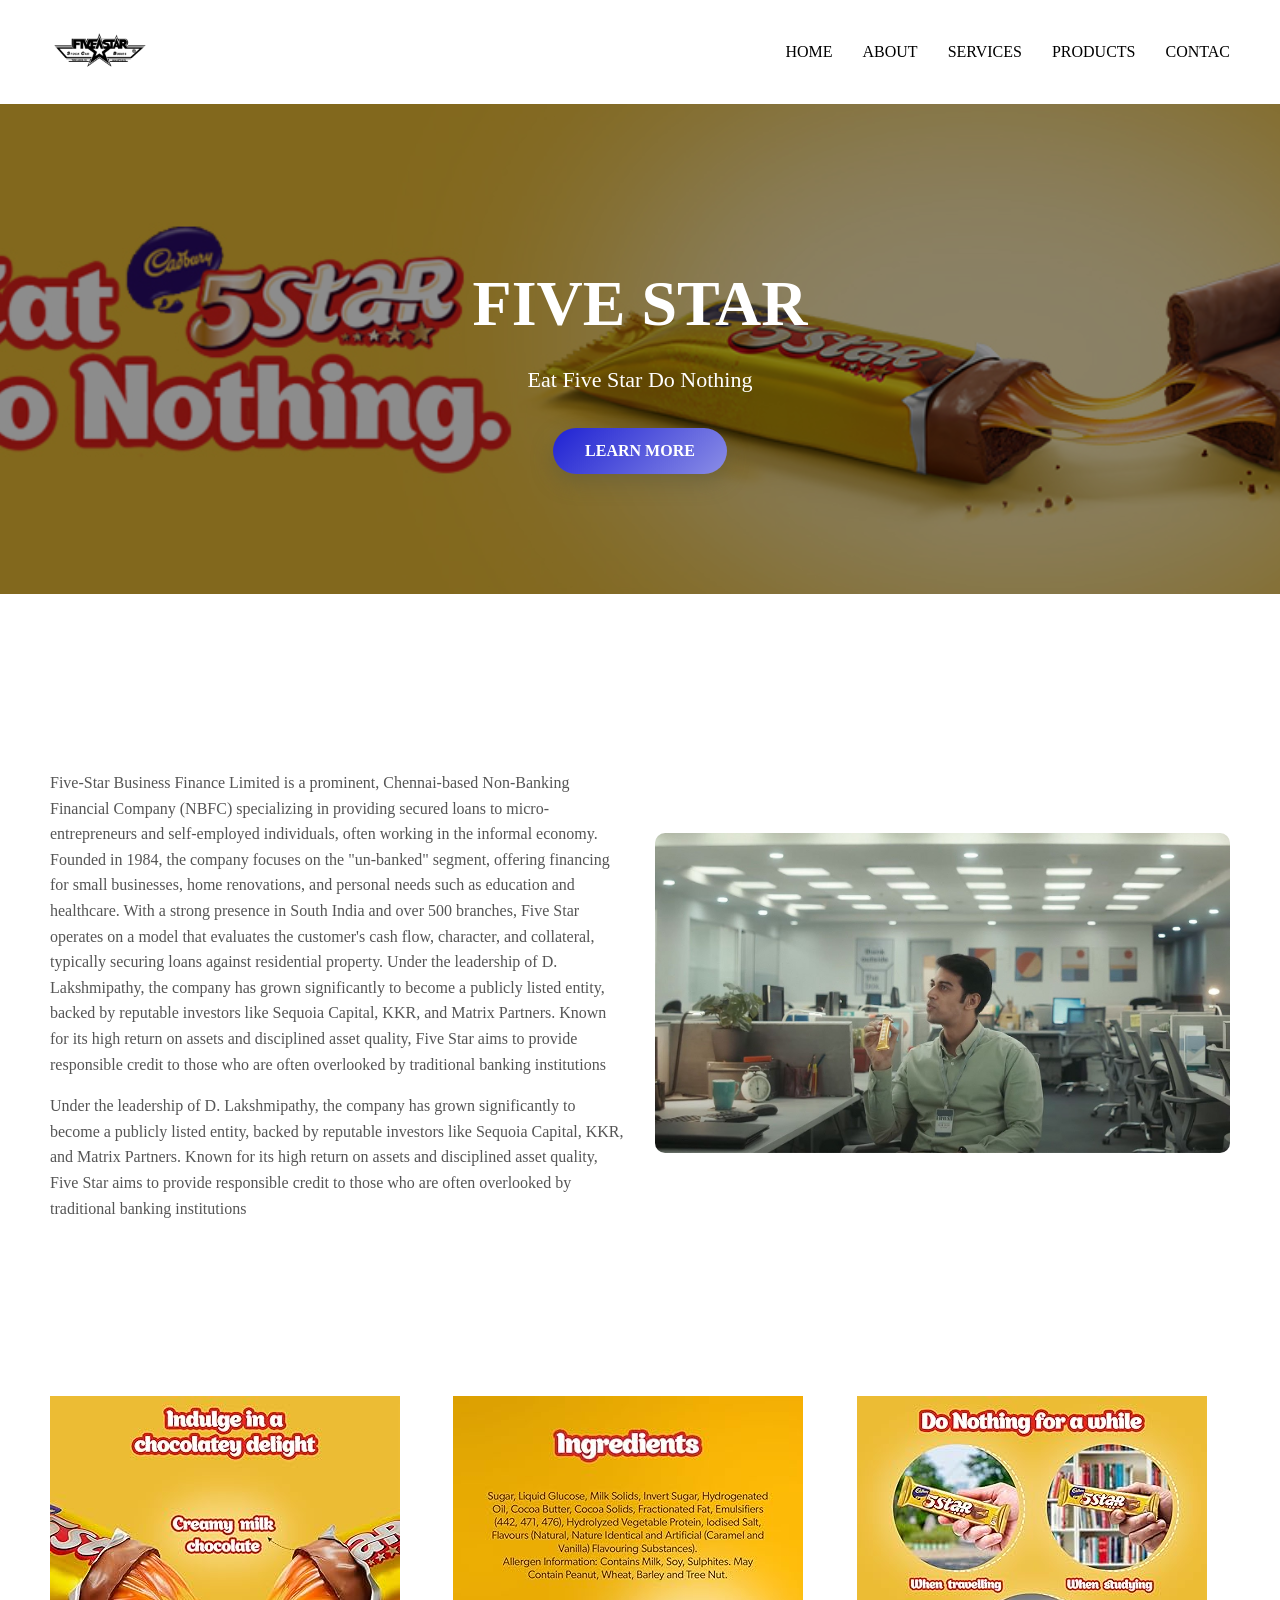
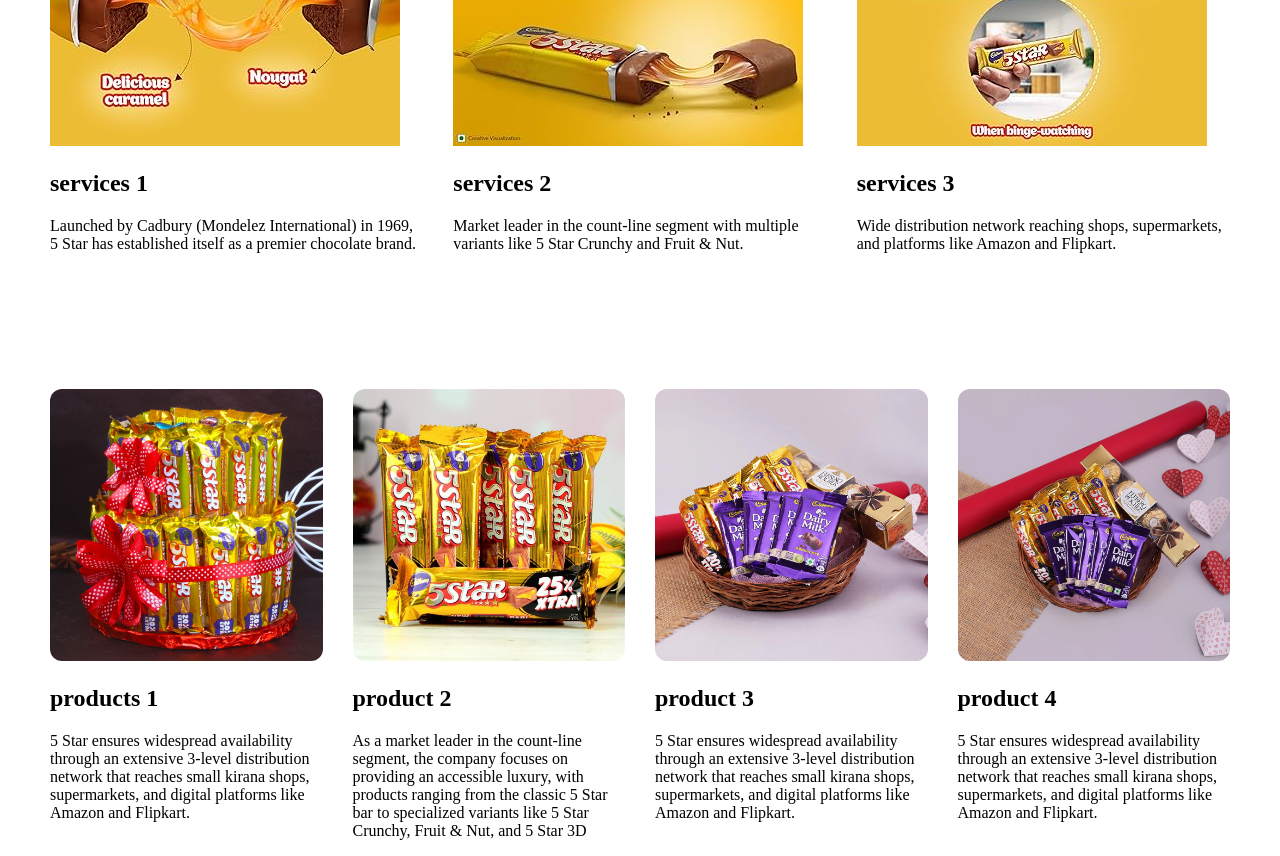
==== index.html @ 987e626e "Add files via upload" ====
<!DOCTYPE html>
<html lang="en">
<head>
    <meta charset="UTF-8">
    <meta name="viewport" content="width=device-width, initial-scale=1.0">
    <title>HOME PAGE</title>
<link rel="stylesheet" href="style.css">
</head>
<body>
    <header>
        <div class="logo-box">
            <img src="logo.png" alt="" id="logo-image">
        </div>
        <div class="links-box">
            <ul>
                <li><a href="index.html">HOME</a></li>
                <li><a href="about.html">ABOUT</a></li>
                <li><a href="#">SERVICES</a></li>
                <li><a href="#">PRODUCTS</a></li>
                <li><a href="#">CONTAC
                    
                </a></li>
            </ul>
        </div>
    </header>



<div id="hero">
        <h1>FIVE   STAR</h1>
    <P>Eat Five Star Do Nothing</P>
   <body>

<a href="#" class="cta-btn">LEARN MORE</a>

</body>
</div>

<div>
<div>
<h1 class="sec-title">About Us</h1>
</div>
<div id="about-box">
<div id="about-text-box">
<p>Five-Star Business Finance Limited is a prominent, Chennai-based Non-Banking Financial Company (NBFC) specializing in providing secured loans to micro-entrepreneurs and self-employed individuals, often working in the informal economy. Founded in 1984, the company focuses on the "un-banked" segment, offering financing for small businesses, home renovations, and personal needs such as education and healthcare. With a strong presence in South India and over 500 branches, Five Star operates on a model that evaluates the customer's cash flow, character, and collateral, typically securing loans against residential property. Under the leadership of D. Lakshmipathy, the company has grown significantly to become a publicly listed entity, backed by reputable investors like Sequoia Capital, KKR, and Matrix Partners. Known for its high return on assets and disciplined asset quality, Five Star aims to provide responsible credit to those who are often overlooked by traditional banking institutions</p><p> Under the leadership of D. Lakshmipathy, the company has grown significantly to become a publicly listed entity, backed by reputable investors like Sequoia Capital, KKR, and Matrix Partners. Known for its high return on assets and disciplined asset quality, Five Star aims to provide responsible credit to those who are often overlooked by traditional banking institutions</p>
</div>

<div id="about-image-box">
<img src="about-pic.jpg" id="about-image">
</div>

</div>
<div>
                      <h1 class="sec-title">our services</h1>
</div>
<div id="services-box">
    <div class="service-box">
        <img src="services-1.jpg" class="service-image">
        <h2>services 1</h2>
        <p>Launched by Cadbury (Mondelez International) in 1969, 5 Star has established itself as a premier chocolate brand.</p>
    </div>

    <div class="service-box">
        <img src="services-2.jpg" class="service-image">
        <h2>services 2</h2>
        <p>Market leader in the count-line segment with multiple variants like 5 Star Crunchy and Fruit & Nut.</p>
    </div>

    <div class="service-box">
        <img src="services-3.jpg" class="service-image">
        <h2>services 3</h2>
        <p>Wide distribution network reaching shops, supermarkets, and platforms like Amazon and Flipkart.</p>
    </div>
</div>

<div>
                       <h1 class="sec-title">our products</h1>
</div>
<div>
<div id="products-box">
 <div class="product-box">
    <img src="products-1.jpg" class="product-image">
    <h2>products 1</h2>
    <P>
       5 Star ensures widespread availability through an extensive 3-level distribution network that reaches small kirana shops, supermarkets, and digital platforms like Amazon and Flipkart. </P>
 </div> 
 <div class="product-box">
    <img src="products-2.jpeg" class="product-image">
    <h2>product 2</h2>
    <p>As a market leader in the count-line segment, the company focuses on providing an accessible luxury, with products ranging from the classic 5 Star bar to specialized variants like 5 Star Crunchy, Fruit & Nut, and 5 Star 3D</p>
 </div> 
 <div class="product-box">
    <img src="products-3.webp" class="product-image">
    <h2>product 3</h2>
    <p> 5 Star ensures widespread availability through an extensive 3-level distribution network that reaches small kirana shops, supermarkets, and digital platforms like Amazon and Flipkart.</p>
 </div> 
 <div class="product-box">
    <img src="products-4.webp" class="product-image">
    <h2>product 4</h2>
    <P> 5 Star ensures widespread availability through an extensive 3-level distribution network that reaches small kirana shops, supermarkets, and digital platforms like Amazon and Flipkart.</P>
 </div>

</div>

</div>

</body>
</html>
---- style.css ----
body{margin:0px
}
ul{
    margin: 0px;
    padding: 0px;
}

/*header*/
header{
    display:flex;
    justify-content: space-between;
    align-items:center;
    padding:0px 50px;
}

img#logo-image{
    height:100px;
}

.links-box ul{
    display: flex;
    list-style-type:none;
    gap:30px;
}
.links-box ul li a{
    text-decoration: none;
    color:black;
}
.links-box ul li a:hover{
    color:blue;
    text-decoration: underline;
}
@media (max-width:768px){
    header{
        flex-wrap:wrap;
        justify-content: center;
        align-items: center;
        padding:0px 15px;
    }

    .links-box ul{
        margin-bottom: 20px;
    }
}

#hero{
    position: relative;
    overflow: hidden;
    background-color: yellow;
    background-image: url(hero-bg.jpg);
    background-size: cover;
    background-position: center;
    text-align: center;
    color: white;
    padding: 120px 50px;

    animation: zoomBg 12s ease-in-out infinite alternate;
}

/* Overlay */
#hero::before{
    content: "";
    position: absolute;
    inset: 0;
    background: rgba(0,0,0,0.45);
    z-index: 1;
}

/* Keep content above overlay */
#hero *{
    position: relative;
    z-index: 2;
}

/* HERO TITLE */
#hero h1{
    font-size: 64px;
    font-weight: 700;
    margin-bottom: 20px;

    opacity: 0;
    transform: translateY(40px);
    animation: fadeUp 1s ease forwards;
    animation-delay: 0.3s;
}

/* HERO PARAGRAPH */
#hero p{
    font-size: 22px;
    line-height: 1.7;
    max-width: 700px;
    margin: auto auto 30px;

    opacity: 0;
    transform: translateY(40px);
    animation: fadeUp 1s ease forwards;
    animation-delay: 0.6s;
}

/* BUTTON */
#hero .btn{
    display: inline-block;
    font-size: 18px;
    font-weight: 600;
    padding: 14px 35px;
    background: #ff9800;
    color: white;
    text-decoration: none;
    border-radius: 50px;
    transition: 0.3s;

    opacity: 0;
    transform: translateY(40px);
    animation: fadeUp 1s ease forwards;
    animation-delay: 0.9s;
}

#hero .btn:hover{
    background: #ff3d00;
    transform: scale(1.05);
}

/* SECTION TITLE */
.sec-title{
    text-align: center;
    position: relative;
    margin-bottom: 50px;
    font-size: 40px;
    font-weight: 700;
}

/* Animated underline */
.sec-title::after{
    content: "";
    width: 80px;
    height: 4px;
    background: linear-gradient(90deg,#ff9800,#ff3d00);
    display: block;
    margin: 12px auto 0;
    border-radius: 10px;

    animation: lineMove 2s infinite alternate;
}

/* Animations */
@keyframes fadeUp{
    to{
        opacity: 1;
        transform: translateY(0);
    }
}

@keyframes zoomBg{
    from{
        background-size: 100%;
    }
    to{
        background-size: 110%;
    }
}

@keyframes lineMove{
    from{
        width: 50px;
    }
    to{
        width: 100px;
    }
}

/* Responsive */
@media(max-width:768px){

    #hero{
        padding: 80px 20px;
    }

    #hero h1{
        font-size: 40px;
    }

    #hero p{
        font-size: 18px;
    }

    .sec-title{
        font-size: 30px;
    }
}
.cta-btn {
    position: relative;
    display: inline-flex;
    align-items: center;
    justify-content: center;
    gap: 10px;
    padding: 14px 32px;
    font-size: 16px;
    font-weight: 600;
    color: #fff;
    text-decoration: none;
    border: none;
    border-radius: 50px;
    cursor: pointer;

    background: linear-gradient(135deg, #1f22d3, #f6f9f9);
    background-size: 200% 200%;

    overflow: hidden;
    transition: all 0.35s ease;

    box-shadow: 0 8px 20px rgba(98, 92, 54, 0.585);

    animation: gradientFlow 6s ease infinite;
}

/* Shine Effect */
.cta-btn::before {
    content: "";
    position: absolute;
    top: -50%;
    left: -120%;
    width: 60%;
    height: 200%;
    background: rgba(255, 255, 255, 0.25);
    transform: rotate(25deg);
    transition: 0.8s;
}

/* Glow Ring */
.cta-btn::after {
    content: "";
    position: absolute;
    inset: 0;
    border-radius: 50px;
    padding: 2px;
    background: linear-gradient(135deg, #fcf7f7f3, #f6f1f1fd);
    -webkit-mask: 
        linear-gradient(#f2f2f5 0 0) content-box, 
        linear-gradient(#f9f9fb 0 0);
    -webkit-mask-composite: xor;
    mask-composite: exclude;
    opacity: 0;
    transition: opacity 0.3s ease;
}

/* Hover Effects */
.cta-btn:hover {
    transform: translateY(-4px) scale(1.03);
    box-shadow:
        0 0 20px rgba(72, 153, 246, 0.868),
        0 12px 30px rgba(65, 128, 238, 0.949);
}

.cta-btn:hover::before {
    left: 140%;
}

.cta-btn:hover::after {
    opacity: 1;
}

/* Click Effect */
.cta-btn:active {
    transform: scale(0.96);
}

/* Floating Animation */
@keyframes gradientFlow {
    0% {
        background-position: 0% 50%;
    }
    50% {
        background-position: 100% 50%;
    }
    100% {
        background-position: 0% 50%;
    }
}                                                                                                                                                                                                                                                                                                                                                                                                                                                                                                                                                                                                                                                                                                                                                                                                                                                                                                                                                                                                                                                                                                                                                                                                                                                                                                                                                                                                                                                                                                                                                                                                                                                                                                                                                                                                                                                                                                                                                                                                                                                                                                                                                                                                                                                                                                                           
@media (max-width:768px){
#hero{
    padding:50px 15px;
    text-align: center;
    text-align: center;
    padding:0px 30px;   
}
.links-box ul{
    margin-bottom: 20px
}
} 
#about-box{display:flex;
    padding:0px 50px;
    gap:30px;
}
#about-text-box{width:50%;
}
#about-imge-box{width:50%;
}
#about-imge{width:100%;
}
#about-box {
  display: flex;
  padding: 40px 50px;
  gap: 30px;
  align-items: center;
}

/* text animation (slide from left) */
#about-text-box {
  width: 50%;
  opacity: 0;
  transform: translateX(-50px);
  animation: slideLeft 0.8s ease forwards;
}

/* image animation (slide from right) */
#about-image-box {
  width: 50%;
  opacity: 0;
  transform: translateX(50px);
  animation: slideRight 0.8s ease forwards;
  animation-delay: 0.3s;
}


/* image styling + hover */
#about-image {
  width: 100%;
  border-radius: 10px;
  transition: transform 0.4s ease;
}
/* modern hover effect */
#about-box:hover img#about-image{
    transform: scale(1.010);
    box-shadow: 0 15px 40px rgba(248, 231, 3, 0.866);
    filter: brightness(1.05);
}


#about-image:hover {
  transform: scale(1.05);
}

/* text styling */
#about-text-box p {
  margin-bottom: 15px;
  color: #555;
  line-height: 1.6;
}

/* animations */
@keyframes slideLeft {
  to {
    opacity: 1;
    transform: translateX(0);
  }
}

@keyframes slideRight {
  to {
    opacity: 1;
    transform: translateX(0);
  }
}
.sec-title {
  text-align: center;
  margin-bottom: 30px;

  opacity: 0;
  transform: translateY(-20px);
  animation: titleFade 0.8s ease forwards;
}
@media(max-width:768px){
    #about-box{
    padding: 0px 15px;
    flex-wrap: wrap;
}


#about-text-box,
#about-imge-box{
    width:100%;
}
#about-text-box{
   text-align: justify; 
}
}


#services-box {
    padding: 0px 50px;
    display: flex;
    gap: 30px;
}
/* container animation (stagger effect) */
.service-box{
    width: 33.33%;
    opacity: 0;
    transform: translateY(30px);
    animation: fadeUp 0.8s ease forwards;
}
/* stagger delay for 3 images */
.service-box:nth-child(1){ animation-delay: 0.1s; }
.service-box:nth-child(2){ animation-delay: 0.3s; }
.service-box:nth-child(3){ animation-delay: 0.5s; }



/* image styling + smooth hover */
img.service-box{
    width: 100%;
    border-radius: 12px;
    transition: transform 0.4s ease, box-shadow 0.4s ease, filter 0.4s ease;
    cursor: pointer;
}
/* modern hover effect */
.service-box:hover img.service-image{
    transform: scale(1.010);
    box-shadow: 0 15px 40px rgba(248, 231, 3, 0.866);
    filter: brightness(1.05);
}

/* keyframes */
@keyframes fadeUp{
    to{
        opacity: 1;
        transform: translateY(0);
    }
}


/*products section*/
#products-box{
    padding: 0px 50px;
    display: flex;
    gap: 30px;
}

/* container animation (stagger effect) */
.product-box{
    width: 25%;
    opacity: 0;
    transform: translateY(30px);
    animation: fadeUp 0.8s ease forwards;
}

/* stagger delay for 4 images */
.product-box:nth-child(1){ animation-delay: 0.1s; }
.product-box:nth-child(2){ animation-delay: 0.3s; }
.product-box:nth-child(3){ animation-delay: 0.5s; }
.product-box:nth-child(4){ animation-delay: 0.7s; }

/* image styling + smooth hover */
img.product-image{
    width: 100%;
    border-radius: 12px;
    transition: transform 0.4s ease, box-shadow 0.4s ease, filter 0.4s ease;
    cursor: pointer;
}

/* modern hover effect */
.product-box:hover img.product-image{
    transform: scale(1.08);
    box-shadow: 0 15px 40px rgba(245, 197, 5, 0.997);
    filter: brightness(1.05);
}

/* keyframes */
@keyframes fadeUp{
    to{
        opacity: 1;
        transform: translateY(0);
    }
}

@media (max-width:768px){

#services-box{
    padding: 0px 15px;
    flex-wrap: wrap;
}
    .service-box{
    width:100%;
}
}
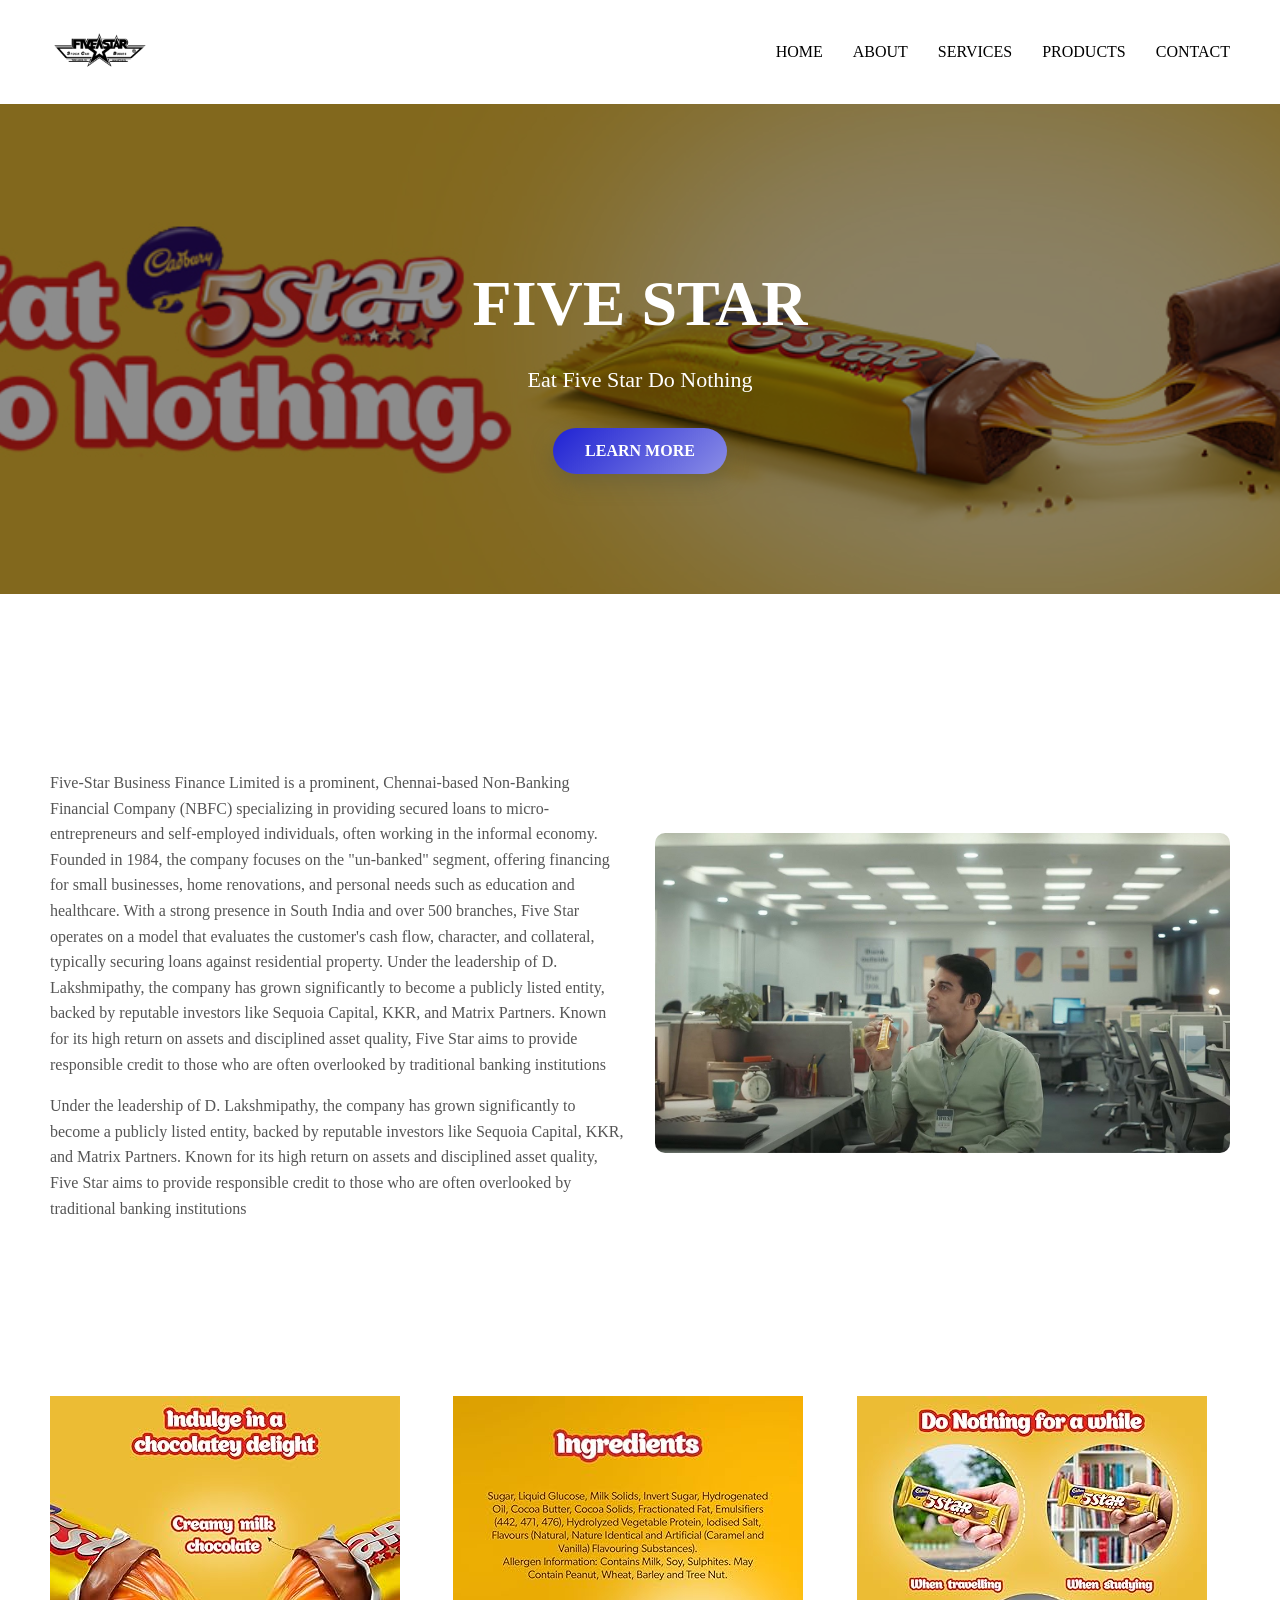
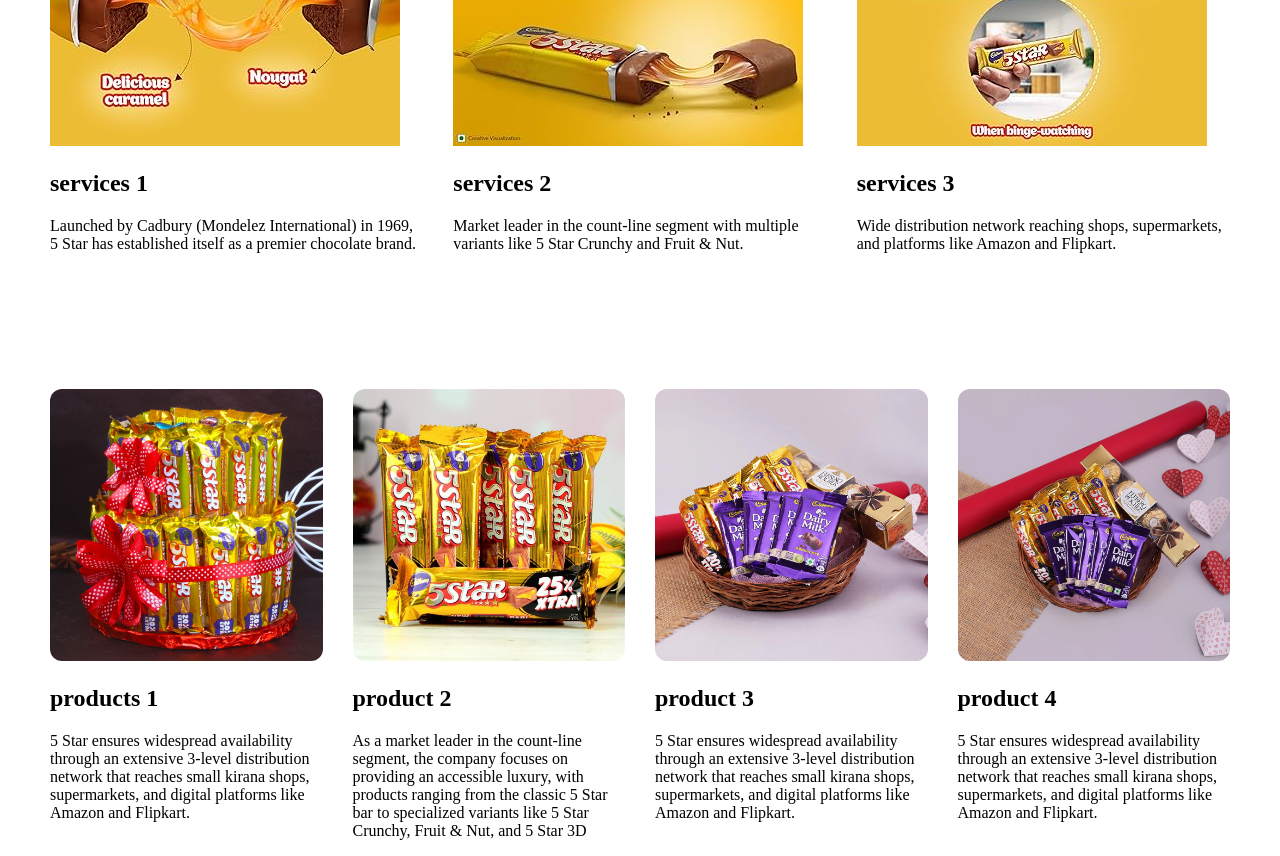
==== commit bbcc7ee6: "Add files via upload" ====
--- a/index.html
+++ b/index.html
@@ -17,7 +17,7 @@
                 <li><a href="about.html">ABOUT</a></li>
                 <li><a href="#">SERVICES</a></li>
                 <li><a href="#">PRODUCTS</a></li>
-                <li><a href="#">CONTAC
+                <li><a href="#">CONTACT
                     
                 </a></li>
             </ul>
--- a/style.css
+++ b/style.css
@@ -40,6 +40,7 @@
 
     .links-box ul{
         margin-bottom: 20px;
+        gap: 20px;
     }
 }
 
@@ -281,7 +282,8 @@
     padding:50px 15px;
     text-align: center;
     text-align: center;
-    padding:0px 30px;   
+    padding:0px 30px;  
+    padding-bottom: 15px; 
 }
 .links-box ul{
     margin-bottom: 20px
@@ -377,7 +379,7 @@
 
 
 #about-text-box,
-#about-imge-box{
+#about-image-box{
     width:100%;
 }
 #about-text-box{
@@ -428,6 +430,7 @@
 }
 
 
+
 /*products section*/
 #products-box{
     padding: 0px 50px;
@@ -482,4 +485,16 @@
     width:100%;
 }
 }
-
+@media(max-width:768px){
+
+#products-box{
+    padding:0px 15px;
+    flex-wrap: wrap;
+
+}
+.product-box{
+    width:100%
+}
+
+}
+
